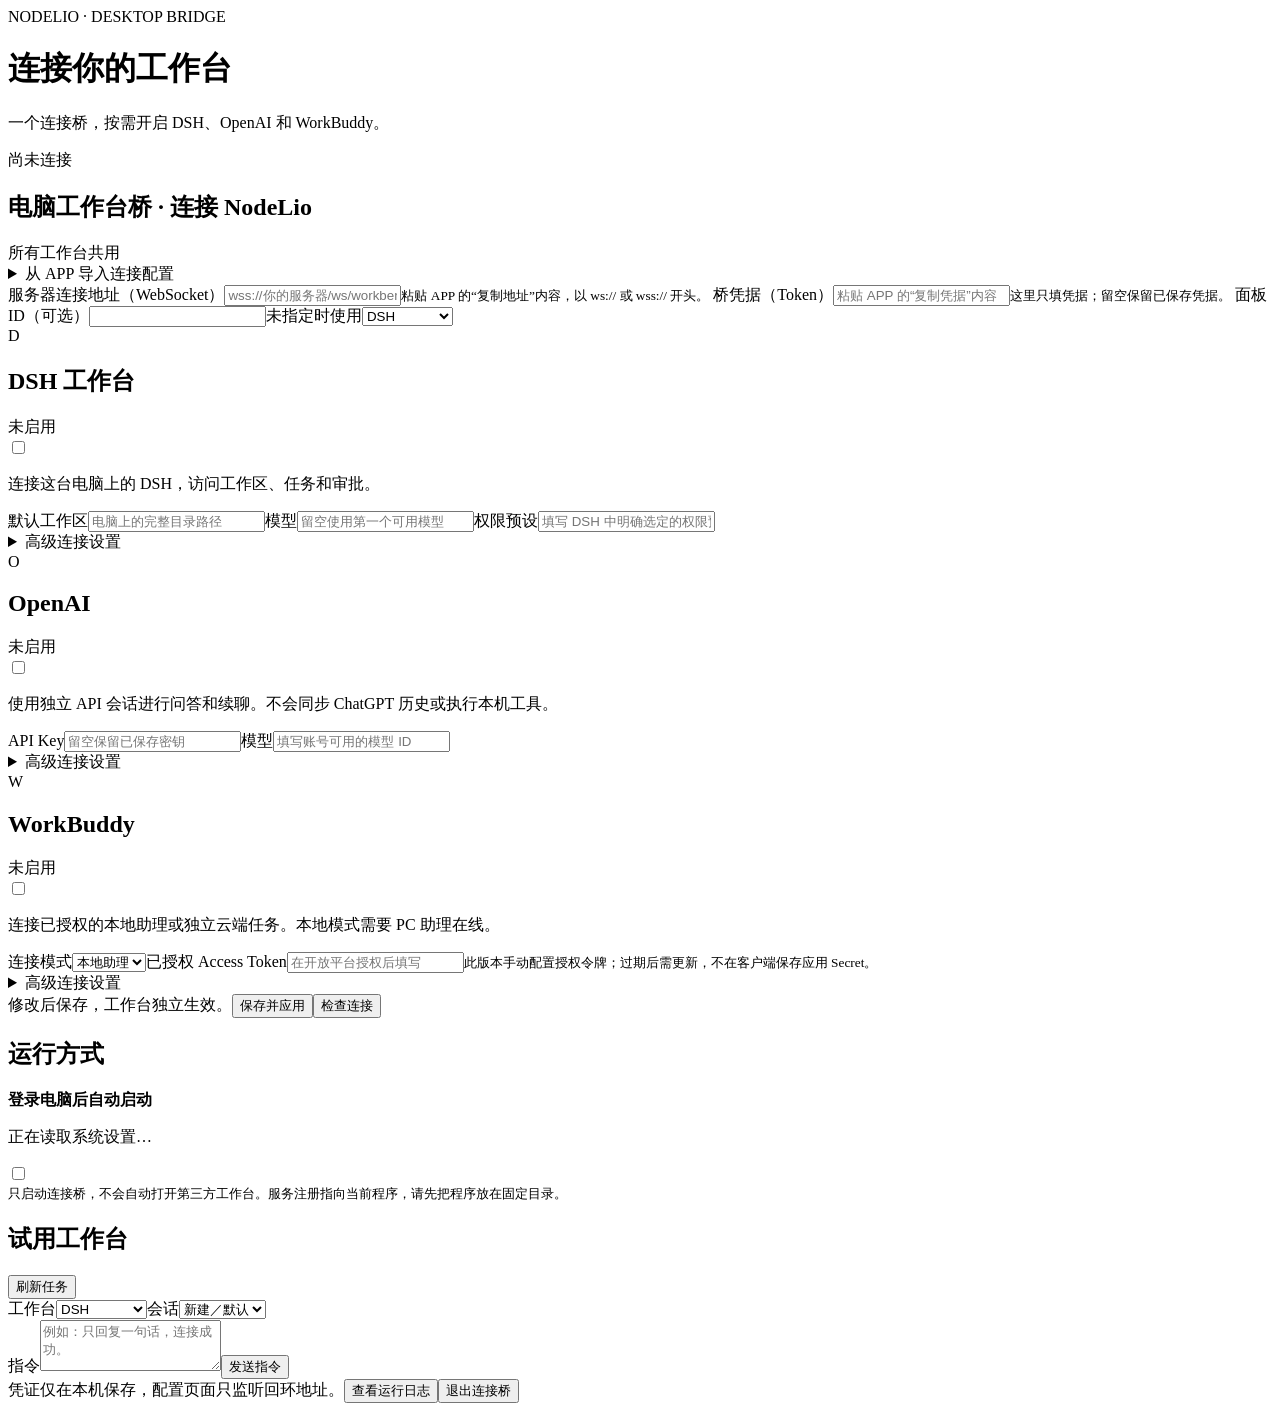
==== tools/nodelio-bridge/internal/bridge/web/index.html @ 230a2625 "工作台桥完善" ====
<!doctype html>
<html lang="zh-CN"><head><meta charset="utf-8"><meta name="viewport" content="width=device-width, initial-scale=1"><title>NodeLio Bridge</title><link rel="stylesheet" href="/style.css"><script defer src="/app.js"></script></head>
<body><main>
<header><div><span class="eyebrow">NODELIO · DESKTOP BRIDGE</span><h1>连接你的工作台</h1><p>一个连接桥，按需开启 DSH、OpenAI 和 WorkBuddy。</p></div><span id="host-state" class="badge">尚未连接</span></header>
<div id="message" role="status" aria-live="polite"></div>
<form id="settings">
<section><div class="section-title"><h2>电脑工作台桥 · 连接 NodeLio</h2><span>所有工作台共用</span></div>
<details id="connection-import"><summary>从 APP 导入连接配置</summary><p>在 APP「账号偏好 → 电脑工作台桥」生成凭据并点击“复制连接配置”，将完整内容粘贴到这里。</p><label>连接配置<textarea id="connection-json" rows="3" maxlength="16384" spellcheck="false" autocomplete="off" placeholder="粘贴 APP 复制的连接配置"></textarea></label><button id="import-connection" type="button">填入配置</button><small>填入后点击“保存并应用”连接服务器。</small><p id="import-result" role="status" aria-live="polite"></p></details>
<div class="grid">
<label>服务器连接地址（WebSocket）<input id="host-ws" type="url" placeholder="wss://你的服务器/ws/workbench-bridge"><small>粘贴 APP 的“复制地址”内容，以 ws:// 或 wss:// 开头。</small></label>
<label>桥凭据（Token）<input id="host-token" type="password" autocomplete="new-password" placeholder="粘贴 APP 的“复制凭据”内容"><small>这里只填凭据；留空保留已保存凭据。</small></label>
<label>面板 ID（可选）<input id="panel-id"></label><label>未指定时使用<select id="default-provider"><option value="dsh">DSH</option><option value="openai">OpenAI</option><option value="workbuddy">WorkBuddy</option></select></label>
</div></section>
<div class="providers">
<section class="provider"><div class="provider-title"><div class="brand">D</div><div><h2>DSH 工作台</h2><span id="dsh-state" class="state">未启用</span></div><label class="switch"><input id="dsh-enabled" type="checkbox" aria-label="启用 DSH"><span></span></label></div><p>连接这台电脑上的 DSH，访问工作区、任务和审批。</p>
<label>默认工作区<input id="dsh-workspace" placeholder="电脑上的完整目录路径"></label><label>模型<input id="dsh-model" placeholder="留空使用第一个可用模型"></label><label>权限预设<input id="dsh-permission" placeholder="填写 DSH 中明确选定的权限预设"></label>
<details><summary>高级连接设置</summary><label>endpoint.json 路径<input id="dsh-endpoint" placeholder="留空自动发现"></label><label>DSH 数据目录<input id="dsh-home" placeholder="留空使用用户目录下的 .dsh"></label><label>Agent 预设<input id="dsh-agent" placeholder="standard"></label></details></section>
<section class="provider"><div class="provider-title"><div class="brand">O</div><div><h2>OpenAI</h2><span id="openai-state" class="state">未启用</span></div><label class="switch"><input id="openai-enabled" type="checkbox" aria-label="启用 OpenAI"><span></span></label></div><p>使用独立 API 会话进行问答和续聊。不会同步 ChatGPT 历史或执行本机工具。</p>
<label>API Key<input id="openai-key" type="password" autocomplete="new-password" placeholder="留空保留已保存密钥"></label><label>模型<input id="openai-model" placeholder="填写账号可用的模型 ID"></label>
<details><summary>高级连接设置</summary><label>API 地址<input id="openai-base" type="url"></label><button type="button" class="text-button" data-clear="openai_key">清除已保存密钥</button></details></section>
<section class="provider"><div class="provider-title"><div class="brand">W</div><div><h2>WorkBuddy</h2><span id="workbuddy-state" class="state">未启用</span></div><label class="switch"><input id="workbuddy-enabled" type="checkbox" aria-label="启用 WorkBuddy"><span></span></label></div><p>连接已授权的本地助理或独立云端任务。本地模式需要 PC 助理在线。</p>
<label>连接模式<select id="workbuddy-mode"><option value="local">本地助理</option><option value="cloud">云端任务</option></select></label><label>已授权 Access Token<input id="workbuddy-token" type="password" autocomplete="new-password" placeholder="在开放平台授权后填写"></label><small>此版本手动配置授权令牌；过期后需更新，不在客户端保存应用 Secret。</small>
<details><summary>高级连接设置</summary><label>API 地址<input id="workbuddy-base" type="url"></label><button type="button" class="text-button" data-clear="workbuddy_token">清除已保存令牌</button></details></section>
</div><div class="save-row"><span id="save-note">修改后保存，工作台独立生效。</span><button type="submit" class="primary">保存并应用</button><button type="button" id="refresh">检查连接</button></div>
</form>
<section><div class="section-title"><h2>运行方式</h2><span id="version"></span></div><div class="startup-row"><div><strong>登录电脑后自动启动</strong><p id="startup-note">正在读取系统设置…</p></div><label class="switch"><input id="startup" type="checkbox" aria-label="登录后自动启动"><span></span></label></div><small>只启动连接桥，不会自动打开第三方工作台。服务注册指向当前程序，请先把程序放在固定目录。</small></section>
<section><div class="section-title"><h2>试用工作台</h2><button id="list" type="button">刷新任务</button></div><div class="grid"><label>工作台<select id="test-provider"><option value="dsh">DSH</option><option value="openai">OpenAI</option><option value="workbuddy">WorkBuddy</option></select></label><label>会话<select id="test-session"><option value="">新建／默认</option></select></label></div><label>指令<textarea id="instruction" rows="3" maxlength="2000" placeholder="例如：只回复一句话，连接成功。"></textarea></label><button id="send" type="button" class="primary">发送指令</button><div id="tasks" class="tasks"></div></section>
<footer><span>凭证仅在本机保存，配置页面只监听回环地址。</span><button id="logs" class="text-button">查看运行日志</button><button id="stop" class="text-button">退出连接桥</button></footer><pre id="log-output" hidden></pre>
</main></body></html>
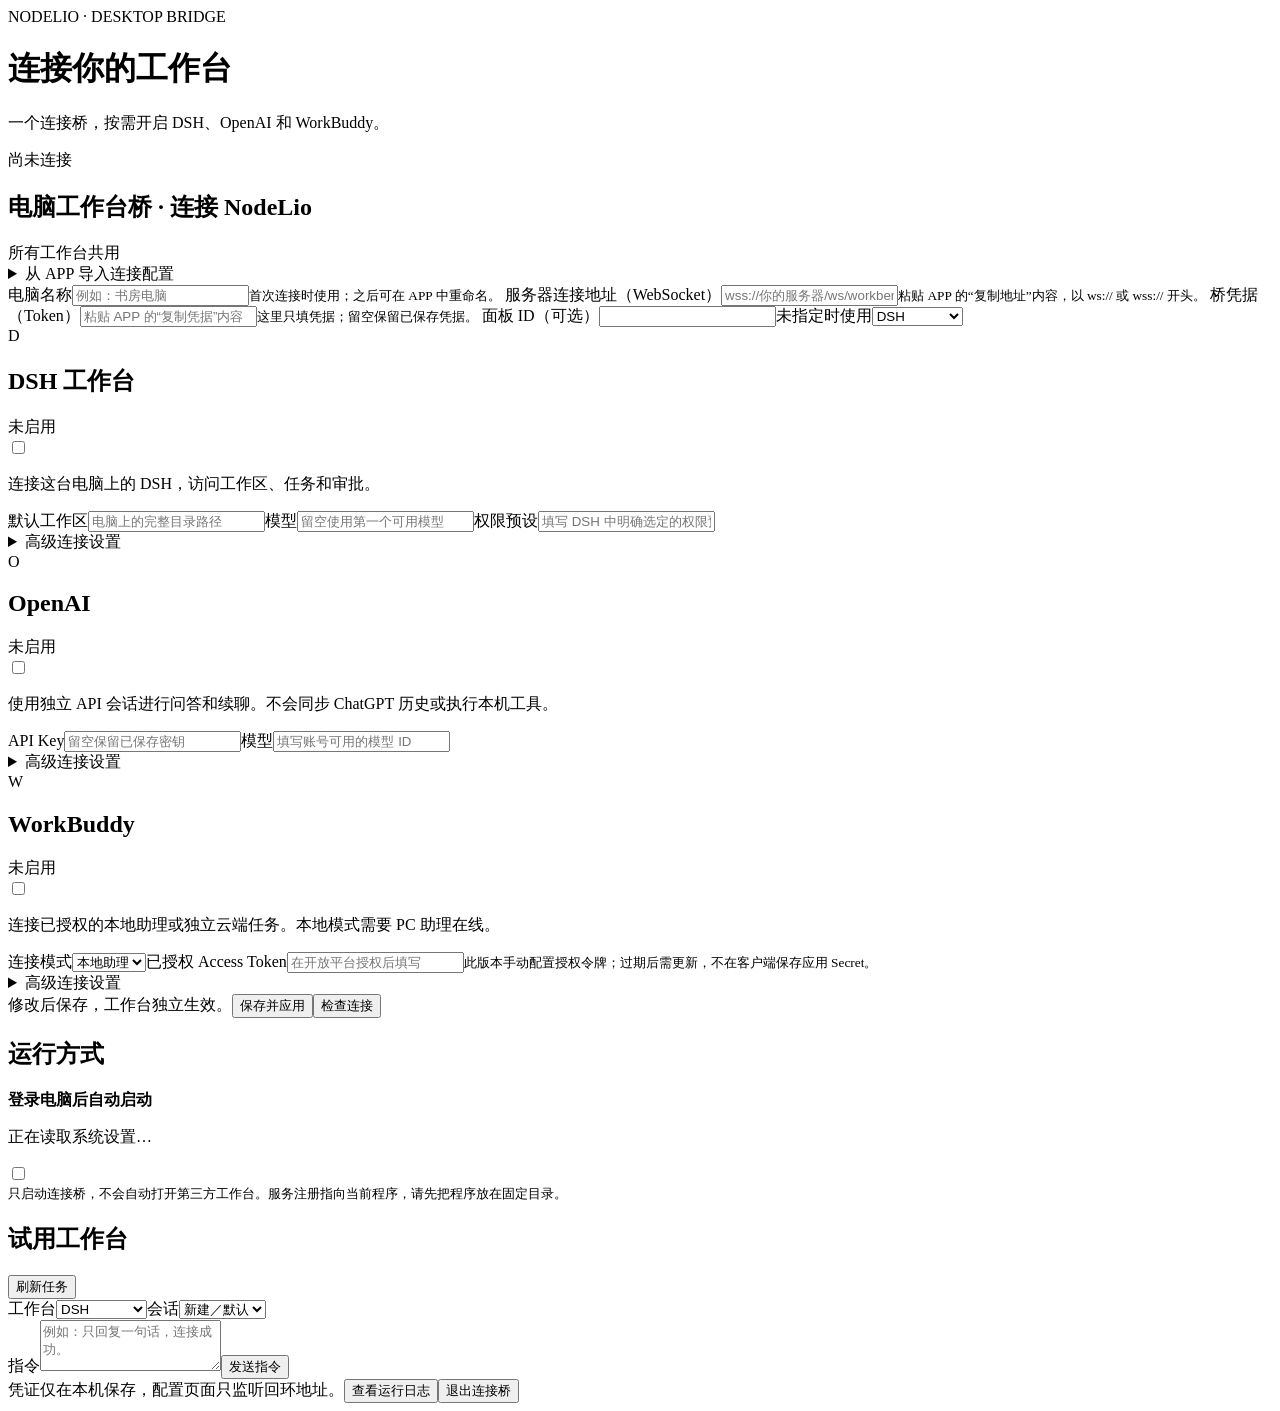
==== commit c60f14d3: "工作桥支持多电脑" ====
--- a/tools/nodelio-bridge/internal/bridge/web/index.html
+++ b/tools/nodelio-bridge/internal/bridge/web/index.html
@@ -7,6 +7,7 @@
 <section><div class="section-title"><h2>电脑工作台桥 · 连接 NodeLio</h2><span>所有工作台共用</span></div>
 <details id="connection-import"><summary>从 APP 导入连接配置</summary><p>在 APP「账号偏好 → 电脑工作台桥」生成凭据并点击“复制连接配置”，将完整内容粘贴到这里。</p><label>连接配置<textarea id="connection-json" rows="3" maxlength="16384" spellcheck="false" autocomplete="off" placeholder="粘贴 APP 复制的连接配置"></textarea></label><button id="import-connection" type="button">填入配置</button><small>填入后点击“保存并应用”连接服务器。</small><p id="import-result" role="status" aria-live="polite"></p></details>
 <div class="grid">
+<label>电脑名称<input id="computer-name" maxlength="40" placeholder="例如：书房电脑"><small>首次连接时使用；之后可在 APP 中重命名。</small></label>
 <label>服务器连接地址（WebSocket）<input id="host-ws" type="url" placeholder="wss://你的服务器/ws/workbench-bridge"><small>粘贴 APP 的“复制地址”内容，以 ws:// 或 wss:// 开头。</small></label>
 <label>桥凭据（Token）<input id="host-token" type="password" autocomplete="new-password" placeholder="粘贴 APP 的“复制凭据”内容"><small>这里只填凭据；留空保留已保存凭据。</small></label>
 <label>面板 ID（可选）<input id="panel-id"></label><label>未指定时使用<select id="default-provider"><option value="dsh">DSH</option><option value="openai">OpenAI</option><option value="workbuddy">WorkBuddy</option></select></label>
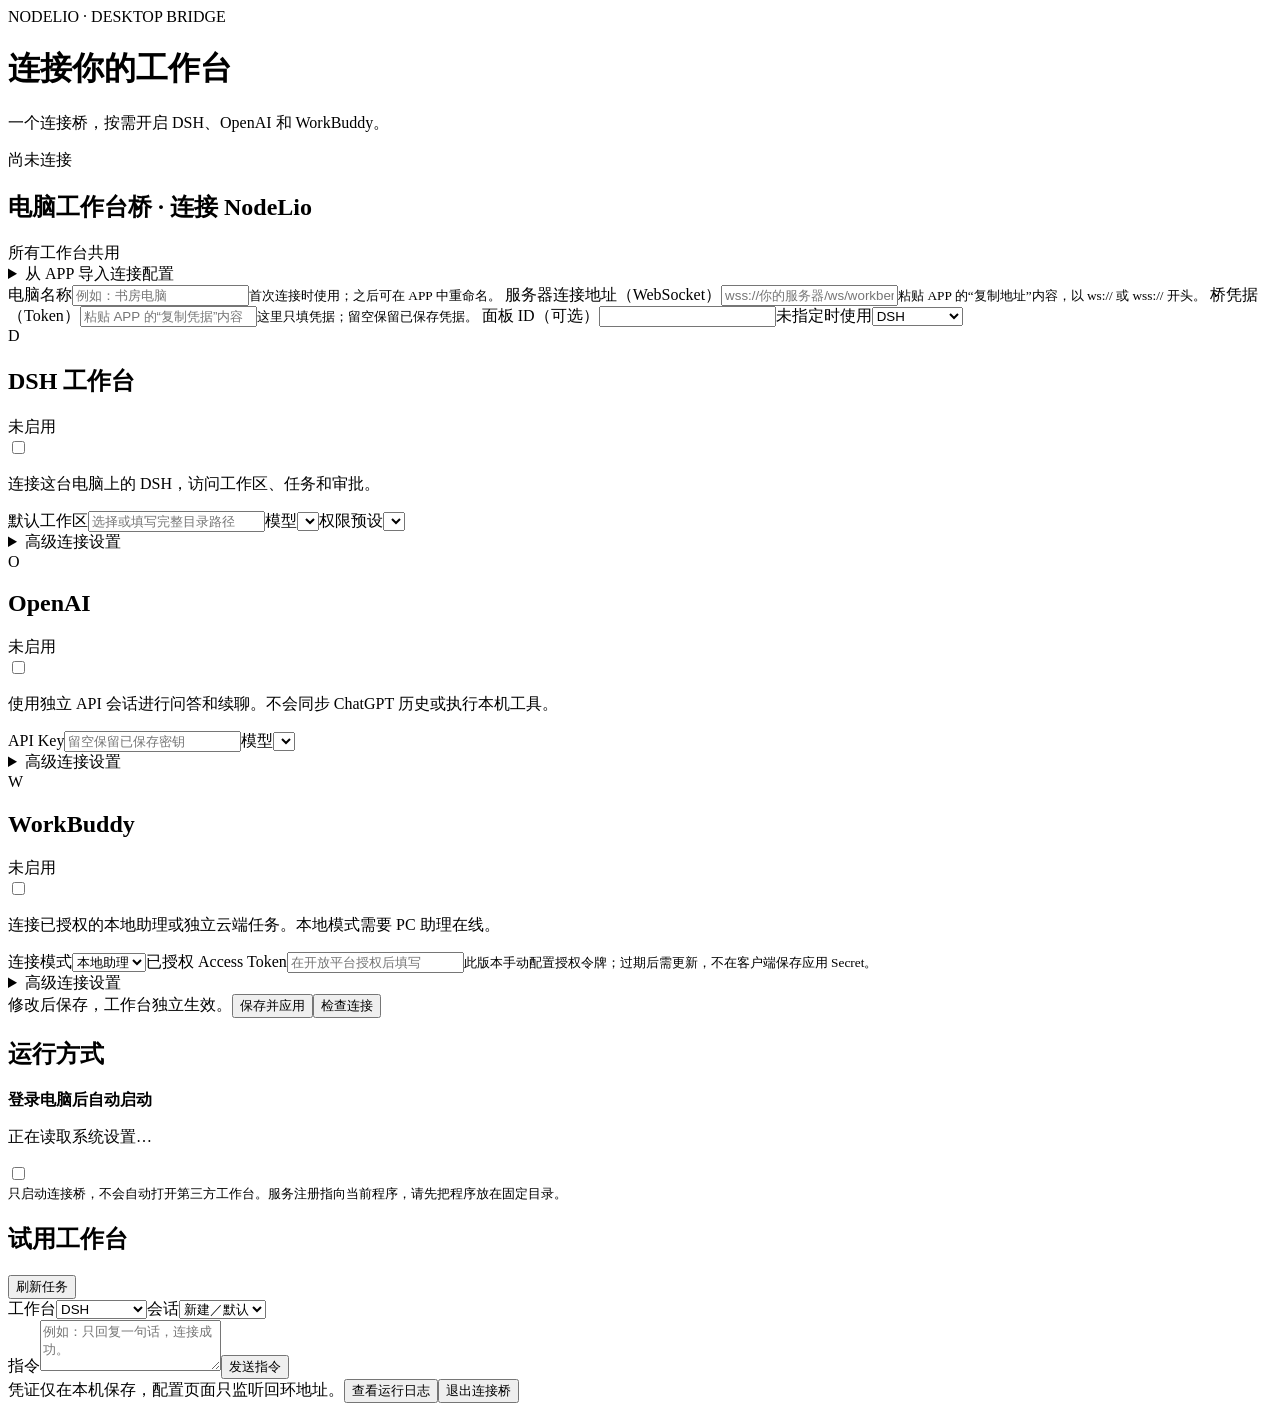
==== commit e9dd20e4: "配置页改为从本机读取可选项，并加上 air 热更新启动。 Co-authored-by: Cursor <cursoragent@cursor.com>" ====
--- a/tools/nodelio-bridge/internal/bridge/web/index.html
+++ b/tools/nodelio-bridge/internal/bridge/web/index.html
@@ -14,10 +14,10 @@
 </div></section>
 <div class="providers">
 <section class="provider"><div class="provider-title"><div class="brand">D</div><div><h2>DSH 工作台</h2><span id="dsh-state" class="state">未启用</span></div><label class="switch"><input id="dsh-enabled" type="checkbox" aria-label="启用 DSH"><span></span></label></div><p>连接这台电脑上的 DSH，访问工作区、任务和审批。</p>
-<label>默认工作区<input id="dsh-workspace" placeholder="电脑上的完整目录路径"></label><label>模型<input id="dsh-model" placeholder="留空使用第一个可用模型"></label><label>权限预设<input id="dsh-permission" placeholder="填写 DSH 中明确选定的权限预设"></label>
-<details><summary>高级连接设置</summary><label>endpoint.json 路径<input id="dsh-endpoint" placeholder="留空自动发现"></label><label>DSH 数据目录<input id="dsh-home" placeholder="留空使用用户目录下的 .dsh"></label><label>Agent 预设<input id="dsh-agent" placeholder="standard"></label></details></section>
+<label>默认工作区<input id="dsh-workspace" list="dsh-workspace-list" placeholder="选择或填写完整目录路径"><datalist id="dsh-workspace-list"></datalist></label><label>模型<select id="dsh-model"></select></label><label>权限预设<select id="dsh-permission"></select></label>
+<details><summary>高级连接设置</summary><label>endpoint.json 路径<input id="dsh-endpoint" placeholder="留空自动发现"></label><label>DSH 数据目录<input id="dsh-home" placeholder="留空使用用户目录下的 .dsh"></label><label>Agent 预设<select id="dsh-agent"></select></label></details></section>
 <section class="provider"><div class="provider-title"><div class="brand">O</div><div><h2>OpenAI</h2><span id="openai-state" class="state">未启用</span></div><label class="switch"><input id="openai-enabled" type="checkbox" aria-label="启用 OpenAI"><span></span></label></div><p>使用独立 API 会话进行问答和续聊。不会同步 ChatGPT 历史或执行本机工具。</p>
-<label>API Key<input id="openai-key" type="password" autocomplete="new-password" placeholder="留空保留已保存密钥"></label><label>模型<input id="openai-model" placeholder="填写账号可用的模型 ID"></label>
+<label>API Key<input id="openai-key" type="password" autocomplete="new-password" placeholder="留空保留已保存密钥"></label><label>模型<select id="openai-model"></select></label>
 <details><summary>高级连接设置</summary><label>API 地址<input id="openai-base" type="url"></label><button type="button" class="text-button" data-clear="openai_key">清除已保存密钥</button></details></section>
 <section class="provider"><div class="provider-title"><div class="brand">W</div><div><h2>WorkBuddy</h2><span id="workbuddy-state" class="state">未启用</span></div><label class="switch"><input id="workbuddy-enabled" type="checkbox" aria-label="启用 WorkBuddy"><span></span></label></div><p>连接已授权的本地助理或独立云端任务。本地模式需要 PC 助理在线。</p>
 <label>连接模式<select id="workbuddy-mode"><option value="local">本地助理</option><option value="cloud">云端任务</option></select></label><label>已授权 Access Token<input id="workbuddy-token" type="password" autocomplete="new-password" placeholder="在开放平台授权后填写"></label><small>此版本手动配置授权令牌；过期后需更新，不在客户端保存应用 Secret。</small>
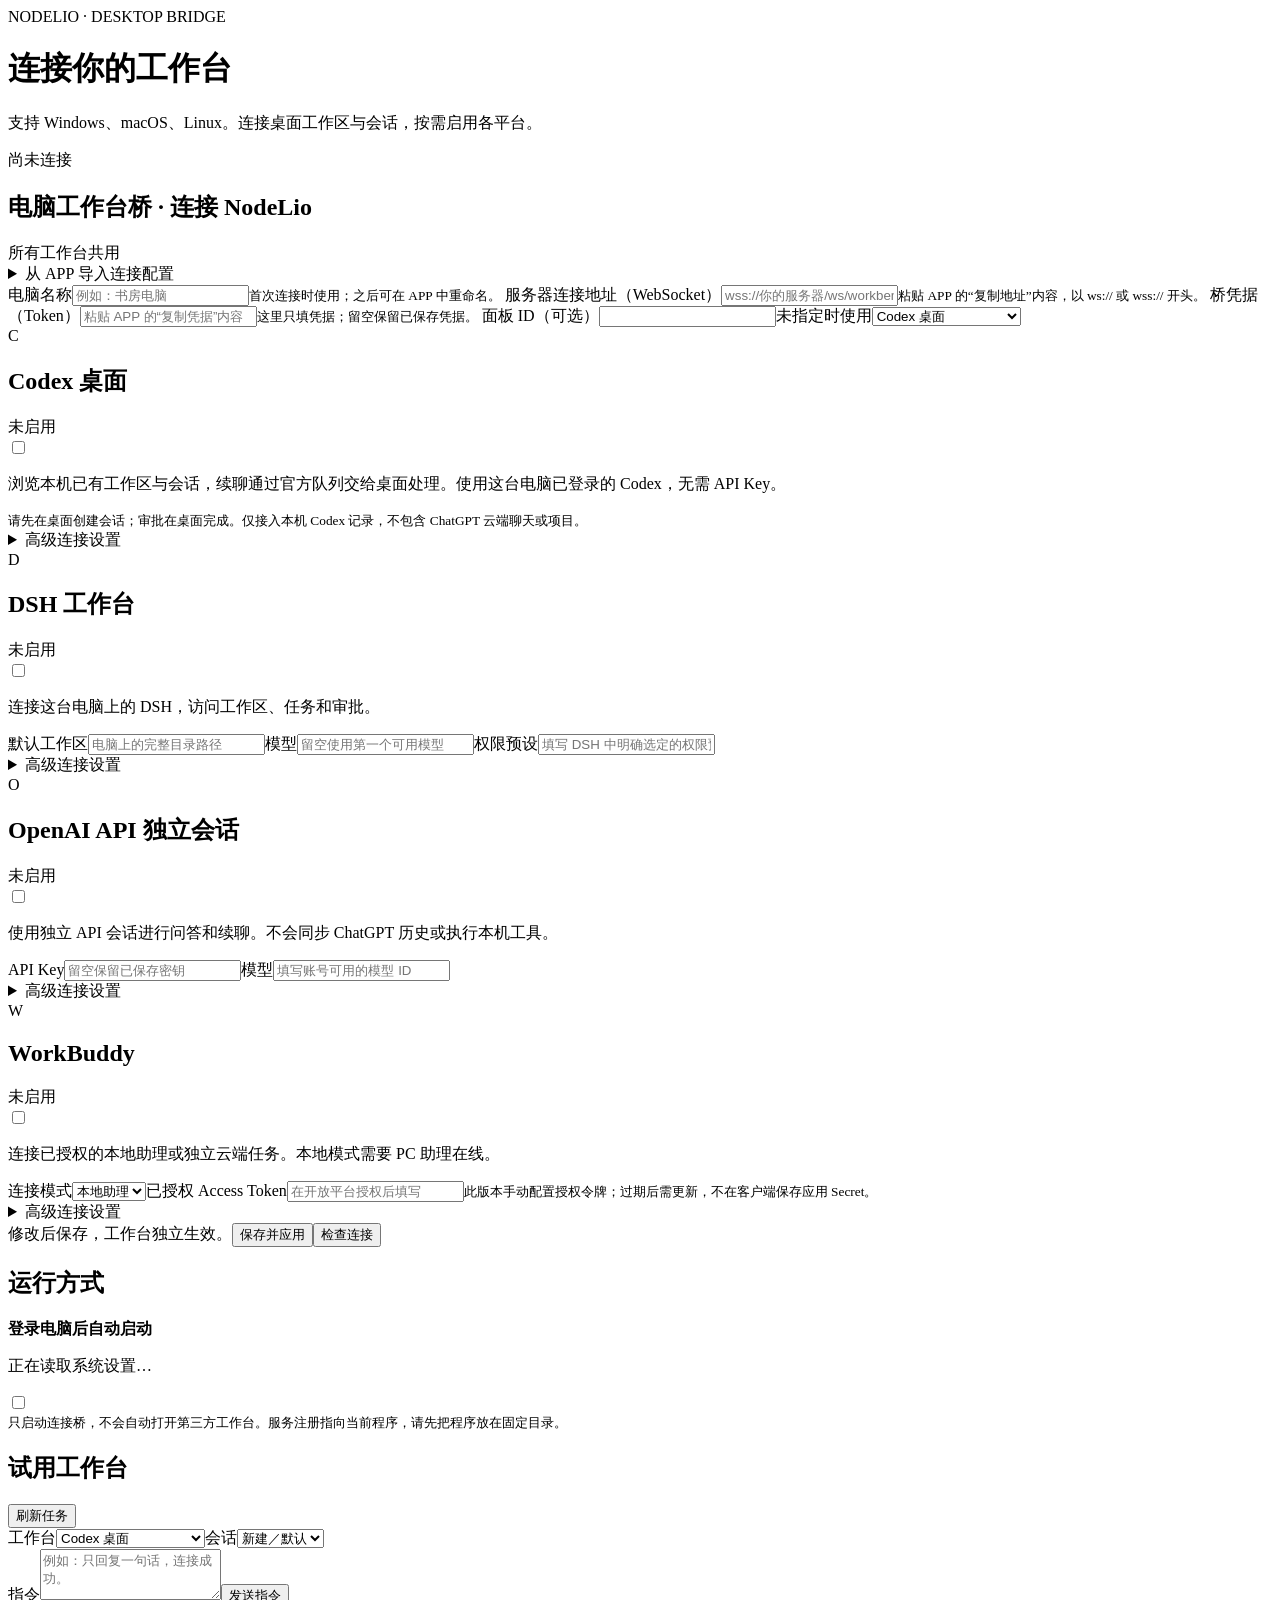
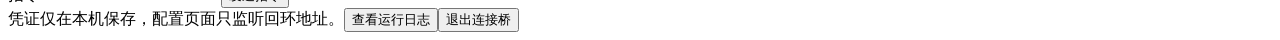
==== commit 0c97add5: "连接桥支持codex" ====
--- a/tools/nodelio-bridge/internal/bridge/web/index.html
+++ b/tools/nodelio-bridge/internal/bridge/web/index.html
@@ -1,7 +1,7 @@
 <!doctype html>
 <html lang="zh-CN"><head><meta charset="utf-8"><meta name="viewport" content="width=device-width, initial-scale=1"><title>NodeLio Bridge</title><link rel="stylesheet" href="/style.css"><script defer src="/app.js"></script></head>
 <body><main>
-<header><div><span class="eyebrow">NODELIO · DESKTOP BRIDGE</span><h1>连接你的工作台</h1><p>一个连接桥，按需开启 DSH、OpenAI 和 WorkBuddy。</p></div><span id="host-state" class="badge">尚未连接</span></header>
+<header><div><span class="eyebrow">NODELIO · DESKTOP BRIDGE</span><h1>连接你的工作台</h1><p>支持 Windows、macOS、Linux。连接桌面工作区与会话，按需启用各平台。</p></div><span id="host-state" class="badge">尚未连接</span></header>
 <div id="message" role="status" aria-live="polite"></div>
 <form id="settings">
 <section><div class="section-title"><h2>电脑工作台桥 · 连接 NodeLio</h2><span>所有工作台共用</span></div>
@@ -10,14 +10,17 @@
 <label>电脑名称<input id="computer-name" maxlength="40" placeholder="例如：书房电脑"><small>首次连接时使用；之后可在 APP 中重命名。</small></label>
 <label>服务器连接地址（WebSocket）<input id="host-ws" type="url" placeholder="wss://你的服务器/ws/workbench-bridge"><small>粘贴 APP 的“复制地址”内容，以 ws:// 或 wss:// 开头。</small></label>
 <label>桥凭据（Token）<input id="host-token" type="password" autocomplete="new-password" placeholder="粘贴 APP 的“复制凭据”内容"><small>这里只填凭据；留空保留已保存凭据。</small></label>
-<label>面板 ID（可选）<input id="panel-id"></label><label>未指定时使用<select id="default-provider"><option value="dsh">DSH</option><option value="openai">OpenAI</option><option value="workbuddy">WorkBuddy</option></select></label>
+<label>面板 ID（可选）<input id="panel-id"></label><label>未指定时使用<select id="default-provider"><option value="codex">Codex 桌面</option><option value="dsh">DSH</option><option value="openai">OpenAI API 独立会话</option><option value="workbuddy">WorkBuddy</option></select></label>
 </div></section>
 <div class="providers">
+<section class="provider"><div class="provider-title"><div class="brand">C</div><div><h2>Codex 桌面</h2><span id="codex-state" class="state">未启用</span></div><label class="switch"><input id="codex-enabled" type="checkbox" aria-label="启用 Codex 桌面"><span></span></label></div><p>浏览本机已有工作区与会话，续聊通过官方队列交给桌面处理。使用这台电脑已登录的 Codex，无需 API Key。</p>
+<small>请先在桌面创建会话；审批在桌面完成。仅接入本机 Codex 记录，不包含 ChatGPT 云端聊天或项目。</small>
+<details><summary>高级连接设置</summary><label>Codex 程序路径<input id="codex-executable" placeholder="留空自动发现本平台 CLI"><small>Windows 选择 codex.exe；macOS / Linux 选择可执行的 codex 文件。</small></label><label>Codex 数据目录<input id="codex-home" placeholder="留空使用 CLI 默认目录"></label><label>读取方式<select id="codex-mode"><option value="auto">优先桌面服务，兼容本地历史</option><option value="history">本地历史</option></select></label><label>共享服务套接字（可选）<input id="codex-socket" placeholder="已有共享服务的绝对路径"></label></details></section>
 <section class="provider"><div class="provider-title"><div class="brand">D</div><div><h2>DSH 工作台</h2><span id="dsh-state" class="state">未启用</span></div><label class="switch"><input id="dsh-enabled" type="checkbox" aria-label="启用 DSH"><span></span></label></div><p>连接这台电脑上的 DSH，访问工作区、任务和审批。</p>
-<label>默认工作区<input id="dsh-workspace" list="dsh-workspace-list" placeholder="选择或填写完整目录路径"><datalist id="dsh-workspace-list"></datalist></label><label>模型<select id="dsh-model"></select></label><label>权限预设<select id="dsh-permission"></select></label>
-<details><summary>高级连接设置</summary><label>endpoint.json 路径<input id="dsh-endpoint" placeholder="留空自动发现"></label><label>DSH 数据目录<input id="dsh-home" placeholder="留空使用用户目录下的 .dsh"></label><label>Agent 预设<select id="dsh-agent"></select></label></details></section>
-<section class="provider"><div class="provider-title"><div class="brand">O</div><div><h2>OpenAI</h2><span id="openai-state" class="state">未启用</span></div><label class="switch"><input id="openai-enabled" type="checkbox" aria-label="启用 OpenAI"><span></span></label></div><p>使用独立 API 会话进行问答和续聊。不会同步 ChatGPT 历史或执行本机工具。</p>
-<label>API Key<input id="openai-key" type="password" autocomplete="new-password" placeholder="留空保留已保存密钥"></label><label>模型<select id="openai-model"></select></label>
+<label>默认工作区<input id="dsh-workspace" placeholder="电脑上的完整目录路径"></label><label>模型<input id="dsh-model" placeholder="留空使用第一个可用模型"></label><label>权限预设<input id="dsh-permission" placeholder="填写 DSH 中明确选定的权限预设"></label>
+<details><summary>高级连接设置</summary><label>endpoint.json 路径<input id="dsh-endpoint" placeholder="留空自动发现"></label><label>DSH 数据目录<input id="dsh-home" placeholder="留空使用用户目录下的 .dsh"></label><label>Agent 预设<input id="dsh-agent" placeholder="standard"></label></details></section>
+<section class="provider"><div class="provider-title"><div class="brand">O</div><div><h2>OpenAI API 独立会话</h2><span id="openai-state" class="state">未启用</span></div><label class="switch"><input id="openai-enabled" type="checkbox" aria-label="启用 OpenAI"><span></span></label></div><p>使用独立 API 会话进行问答和续聊。不会同步 ChatGPT 历史或执行本机工具。</p>
+<label>API Key<input id="openai-key" type="password" autocomplete="new-password" placeholder="留空保留已保存密钥"></label><label>模型<input id="openai-model" placeholder="填写账号可用的模型 ID"></label>
 <details><summary>高级连接设置</summary><label>API 地址<input id="openai-base" type="url"></label><button type="button" class="text-button" data-clear="openai_key">清除已保存密钥</button></details></section>
 <section class="provider"><div class="provider-title"><div class="brand">W</div><div><h2>WorkBuddy</h2><span id="workbuddy-state" class="state">未启用</span></div><label class="switch"><input id="workbuddy-enabled" type="checkbox" aria-label="启用 WorkBuddy"><span></span></label></div><p>连接已授权的本地助理或独立云端任务。本地模式需要 PC 助理在线。</p>
 <label>连接模式<select id="workbuddy-mode"><option value="local">本地助理</option><option value="cloud">云端任务</option></select></label><label>已授权 Access Token<input id="workbuddy-token" type="password" autocomplete="new-password" placeholder="在开放平台授权后填写"></label><small>此版本手动配置授权令牌；过期后需更新，不在客户端保存应用 Secret。</small>
@@ -25,6 +28,6 @@
 </div><div class="save-row"><span id="save-note">修改后保存，工作台独立生效。</span><button type="submit" class="primary">保存并应用</button><button type="button" id="refresh">检查连接</button></div>
 </form>
 <section><div class="section-title"><h2>运行方式</h2><span id="version"></span></div><div class="startup-row"><div><strong>登录电脑后自动启动</strong><p id="startup-note">正在读取系统设置…</p></div><label class="switch"><input id="startup" type="checkbox" aria-label="登录后自动启动"><span></span></label></div><small>只启动连接桥，不会自动打开第三方工作台。服务注册指向当前程序，请先把程序放在固定目录。</small></section>
-<section><div class="section-title"><h2>试用工作台</h2><button id="list" type="button">刷新任务</button></div><div class="grid"><label>工作台<select id="test-provider"><option value="dsh">DSH</option><option value="openai">OpenAI</option><option value="workbuddy">WorkBuddy</option></select></label><label>会话<select id="test-session"><option value="">新建／默认</option></select></label></div><label>指令<textarea id="instruction" rows="3" maxlength="2000" placeholder="例如：只回复一句话，连接成功。"></textarea></label><button id="send" type="button" class="primary">发送指令</button><div id="tasks" class="tasks"></div></section>
+<section><div class="section-title"><h2>试用工作台</h2><button id="list" type="button">刷新任务</button></div><div class="grid"><label>工作台<select id="test-provider"><option value="codex">Codex 桌面</option><option value="dsh">DSH</option><option value="openai">OpenAI API 独立会话</option><option value="workbuddy">WorkBuddy</option></select></label><label>会话<select id="test-session"><option value="">新建／默认</option></select></label></div><label>指令<textarea id="instruction" rows="3" maxlength="2000" placeholder="例如：只回复一句话，连接成功。"></textarea></label><button id="send" type="button" class="primary">发送指令</button><div id="tasks" class="tasks"></div></section>
 <footer><span>凭证仅在本机保存，配置页面只监听回环地址。</span><button id="logs" class="text-button">查看运行日志</button><button id="stop" class="text-button">退出连接桥</button></footer><pre id="log-output" hidden></pre>
 </main></body></html>
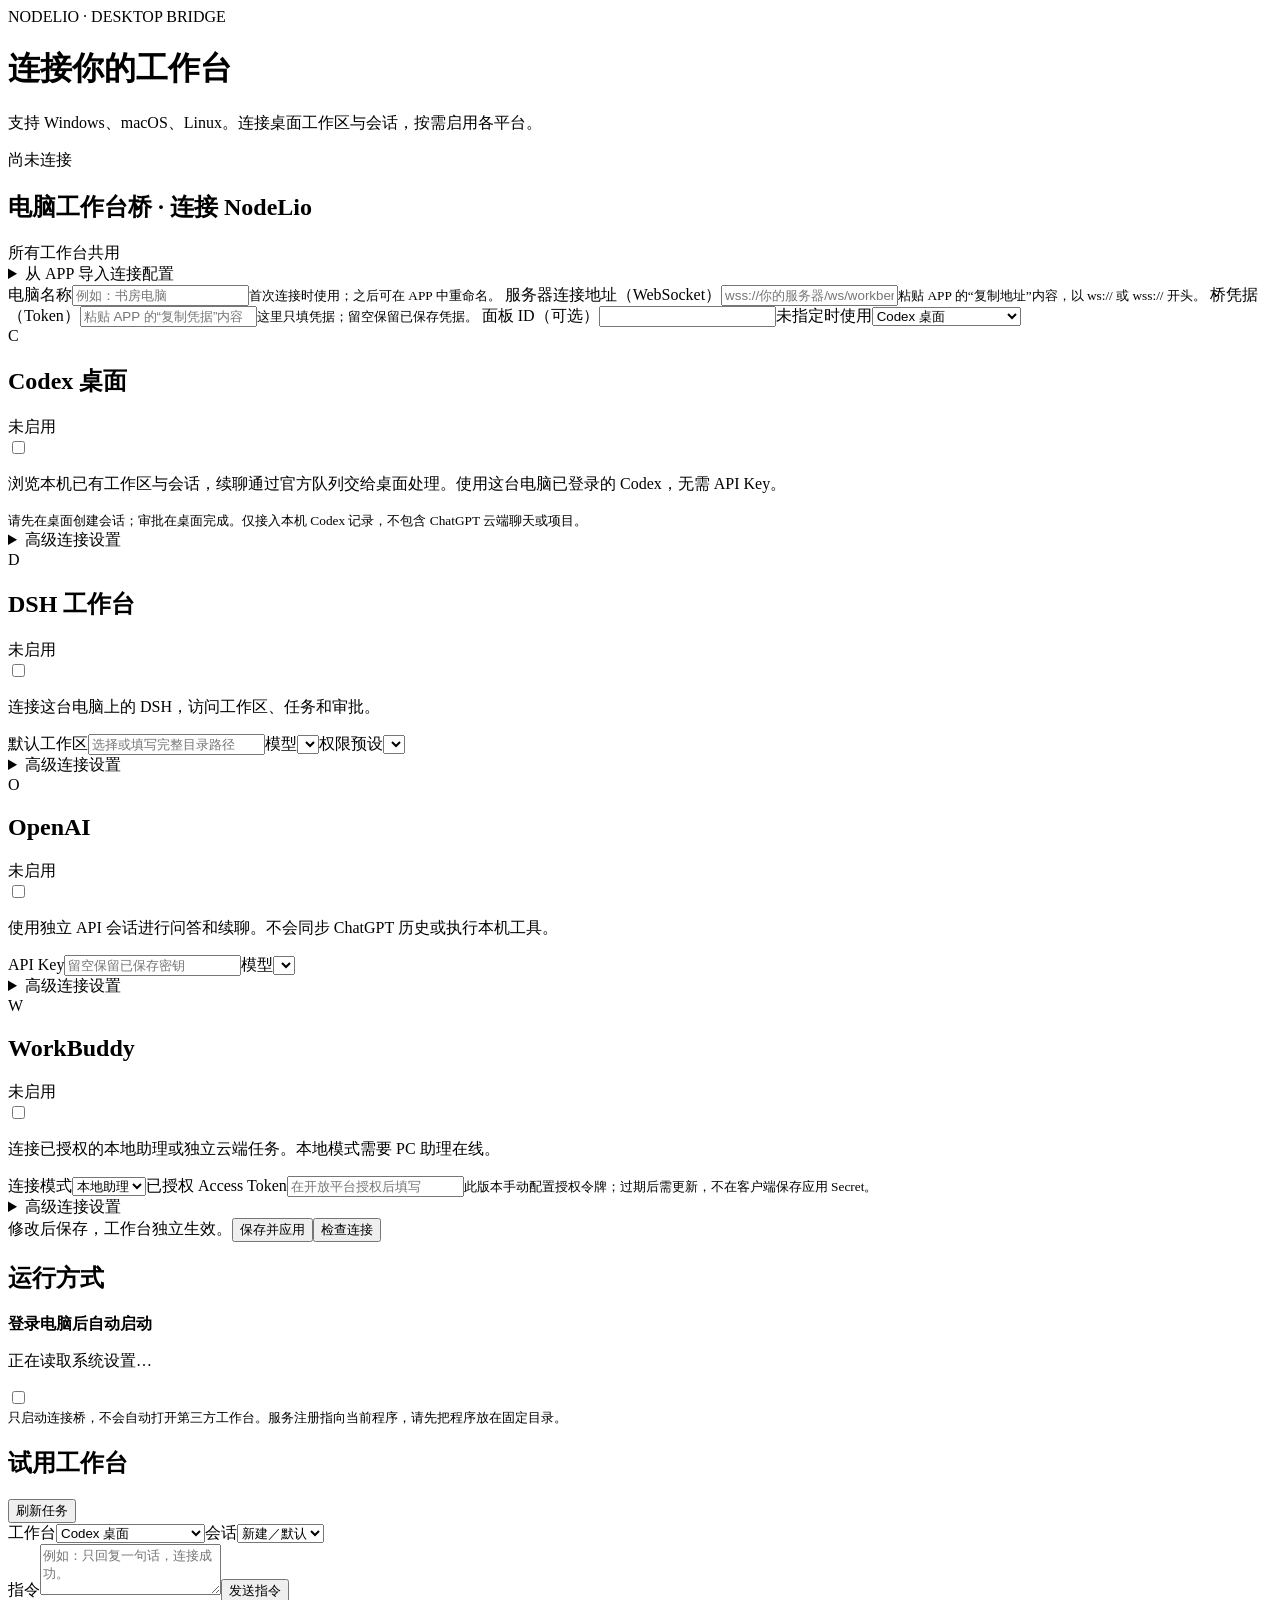
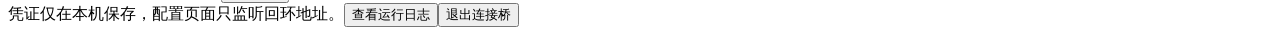
==== commit 7741ec13: "合并线上：连接桥支持 Codex，并保留配置页下拉选项。 Co-authored-by: Cursor <cursoragent@cursor.com>" ====
--- a/tools/nodelio-bridge/internal/bridge/web/index.html
+++ b/tools/nodelio-bridge/internal/bridge/web/index.html
@@ -17,10 +17,10 @@
 <small>请先在桌面创建会话；审批在桌面完成。仅接入本机 Codex 记录，不包含 ChatGPT 云端聊天或项目。</small>
 <details><summary>高级连接设置</summary><label>Codex 程序路径<input id="codex-executable" placeholder="留空自动发现本平台 CLI"><small>Windows 选择 codex.exe；macOS / Linux 选择可执行的 codex 文件。</small></label><label>Codex 数据目录<input id="codex-home" placeholder="留空使用 CLI 默认目录"></label><label>读取方式<select id="codex-mode"><option value="auto">优先桌面服务，兼容本地历史</option><option value="history">本地历史</option></select></label><label>共享服务套接字（可选）<input id="codex-socket" placeholder="已有共享服务的绝对路径"></label></details></section>
 <section class="provider"><div class="provider-title"><div class="brand">D</div><div><h2>DSH 工作台</h2><span id="dsh-state" class="state">未启用</span></div><label class="switch"><input id="dsh-enabled" type="checkbox" aria-label="启用 DSH"><span></span></label></div><p>连接这台电脑上的 DSH，访问工作区、任务和审批。</p>
-<label>默认工作区<input id="dsh-workspace" placeholder="电脑上的完整目录路径"></label><label>模型<input id="dsh-model" placeholder="留空使用第一个可用模型"></label><label>权限预设<input id="dsh-permission" placeholder="填写 DSH 中明确选定的权限预设"></label>
-<details><summary>高级连接设置</summary><label>endpoint.json 路径<input id="dsh-endpoint" placeholder="留空自动发现"></label><label>DSH 数据目录<input id="dsh-home" placeholder="留空使用用户目录下的 .dsh"></label><label>Agent 预设<input id="dsh-agent" placeholder="standard"></label></details></section>
-<section class="provider"><div class="provider-title"><div class="brand">O</div><div><h2>OpenAI API 独立会话</h2><span id="openai-state" class="state">未启用</span></div><label class="switch"><input id="openai-enabled" type="checkbox" aria-label="启用 OpenAI"><span></span></label></div><p>使用独立 API 会话进行问答和续聊。不会同步 ChatGPT 历史或执行本机工具。</p>
-<label>API Key<input id="openai-key" type="password" autocomplete="new-password" placeholder="留空保留已保存密钥"></label><label>模型<input id="openai-model" placeholder="填写账号可用的模型 ID"></label>
+<label>默认工作区<input id="dsh-workspace" list="dsh-workspace-list" placeholder="选择或填写完整目录路径"><datalist id="dsh-workspace-list"></datalist></label><label>模型<select id="dsh-model"></select></label><label>权限预设<select id="dsh-permission"></select></label>
+<details><summary>高级连接设置</summary><label>endpoint.json 路径<input id="dsh-endpoint" placeholder="留空自动发现"></label><label>DSH 数据目录<input id="dsh-home" placeholder="留空使用用户目录下的 .dsh"></label><label>Agent 预设<select id="dsh-agent"></select></label></details></section>
+<section class="provider"><div class="provider-title"><div class="brand">O</div><div><h2>OpenAI</h2><span id="openai-state" class="state">未启用</span></div><label class="switch"><input id="openai-enabled" type="checkbox" aria-label="启用 OpenAI"><span></span></label></div><p>使用独立 API 会话进行问答和续聊。不会同步 ChatGPT 历史或执行本机工具。</p>
+<label>API Key<input id="openai-key" type="password" autocomplete="new-password" placeholder="留空保留已保存密钥"></label><label>模型<select id="openai-model"></select></label>
 <details><summary>高级连接设置</summary><label>API 地址<input id="openai-base" type="url"></label><button type="button" class="text-button" data-clear="openai_key">清除已保存密钥</button></details></section>
 <section class="provider"><div class="provider-title"><div class="brand">W</div><div><h2>WorkBuddy</h2><span id="workbuddy-state" class="state">未启用</span></div><label class="switch"><input id="workbuddy-enabled" type="checkbox" aria-label="启用 WorkBuddy"><span></span></label></div><p>连接已授权的本地助理或独立云端任务。本地模式需要 PC 助理在线。</p>
 <label>连接模式<select id="workbuddy-mode"><option value="local">本地助理</option><option value="cloud">云端任务</option></select></label><label>已授权 Access Token<input id="workbuddy-token" type="password" autocomplete="new-password" placeholder="在开放平台授权后填写"></label><small>此版本手动配置授权令牌；过期后需更新，不在客户端保存应用 Secret。</small>
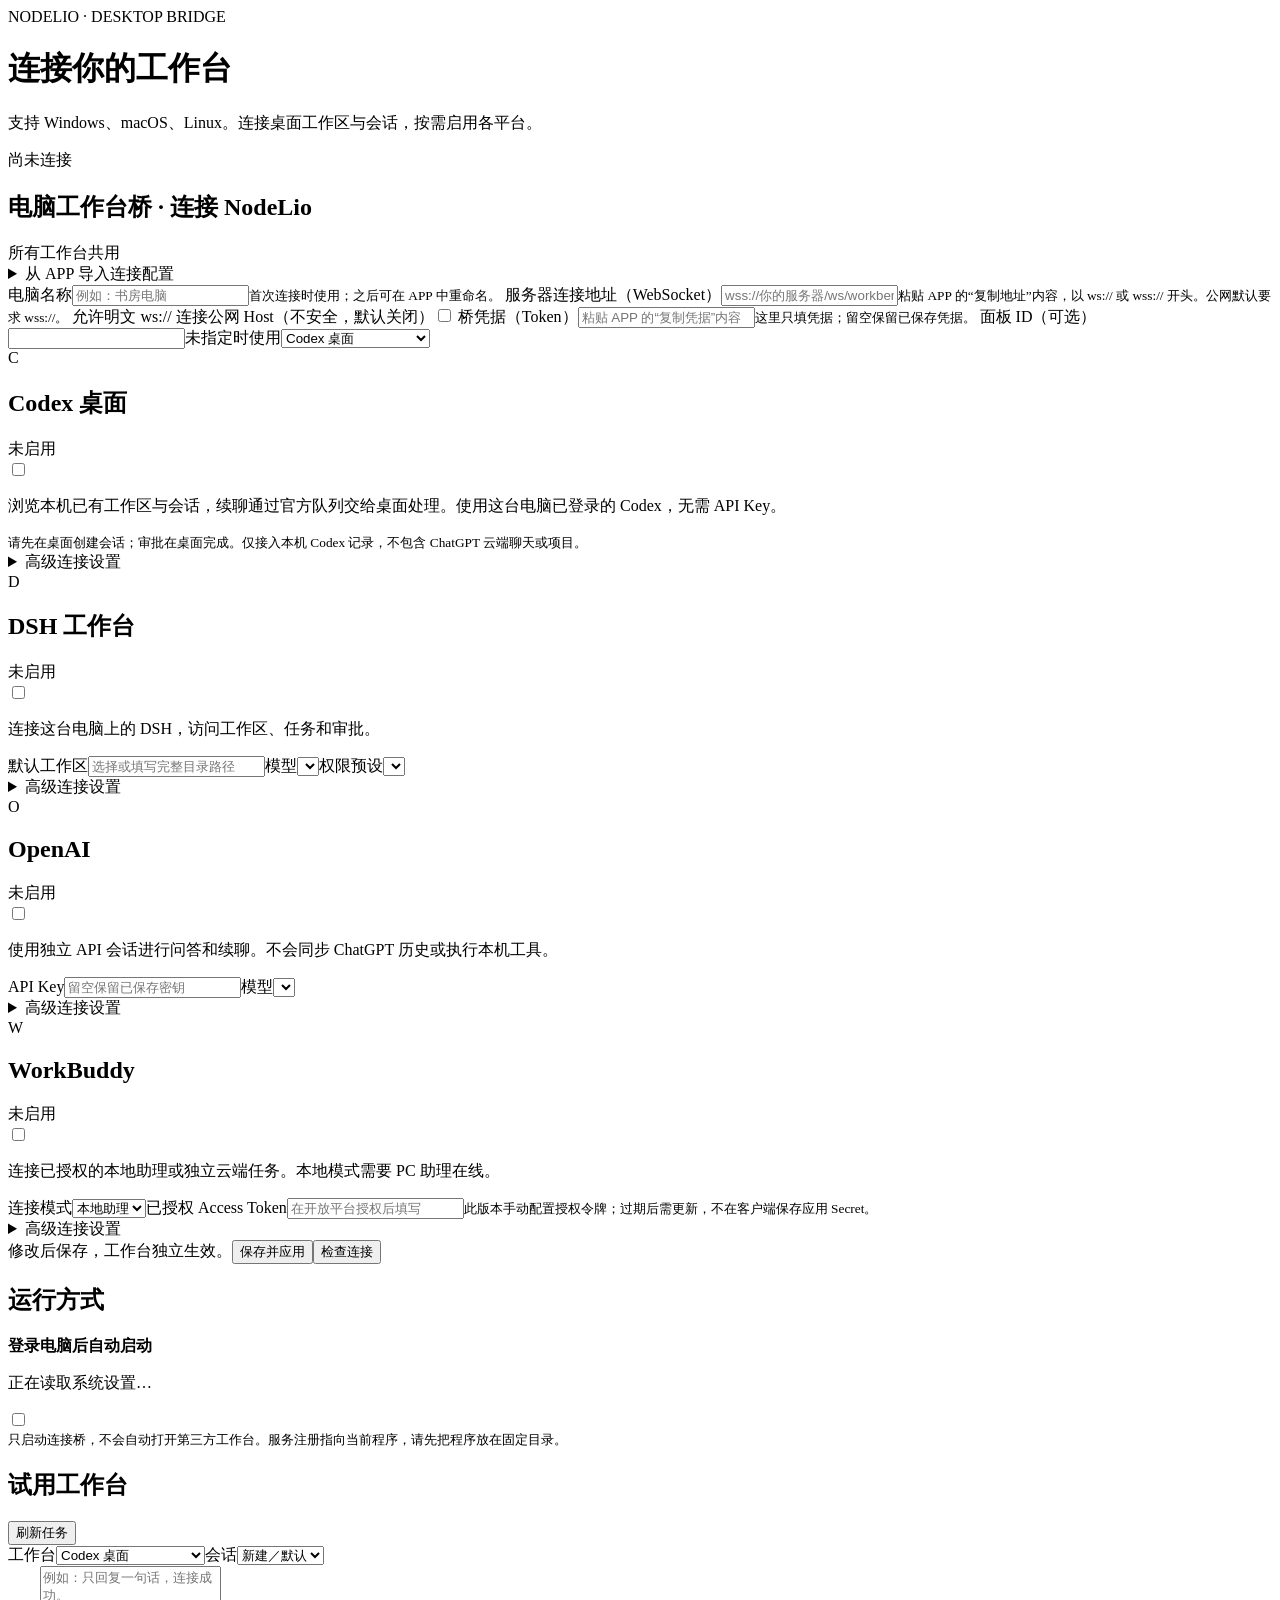
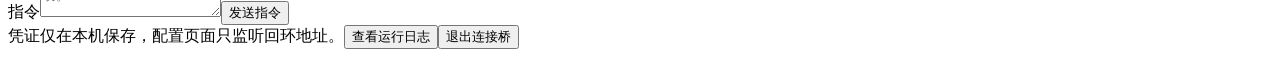
==== commit ef889afd: "Codex 工作台单层列表；设置/应用贴边；新闻续读收尾 固件（墙板 UI / 语音）  - 技能卡与设置详情并开：`skill_flush_with_detail()` + `skill_ui_ga" ====
--- a/tools/nodelio-bridge/internal/bridge/web/index.html
+++ b/tools/nodelio-bridge/internal/bridge/web/index.html
@@ -8,7 +8,8 @@
 <details id="connection-import"><summary>从 APP 导入连接配置</summary><p>在 APP「账号偏好 → 电脑工作台桥」生成凭据并点击“复制连接配置”，将完整内容粘贴到这里。</p><label>连接配置<textarea id="connection-json" rows="3" maxlength="16384" spellcheck="false" autocomplete="off" placeholder="粘贴 APP 复制的连接配置"></textarea></label><button id="import-connection" type="button">填入配置</button><small>填入后点击“保存并应用”连接服务器。</small><p id="import-result" role="status" aria-live="polite"></p></details>
 <div class="grid">
 <label>电脑名称<input id="computer-name" maxlength="40" placeholder="例如：书房电脑"><small>首次连接时使用；之后可在 APP 中重命名。</small></label>
-<label>服务器连接地址（WebSocket）<input id="host-ws" type="url" placeholder="wss://你的服务器/ws/workbench-bridge"><small>粘贴 APP 的“复制地址”内容，以 ws:// 或 wss:// 开头。</small></label>
+<label>服务器连接地址（WebSocket）<input id="host-ws" type="url" placeholder="wss://你的服务器/ws/workbench-bridge"><small>粘贴 APP 的“复制地址”内容，以 ws:// 或 wss:// 开头。公网默认要求 wss://。</small></label>
+<label class="switch-row"><span>允许明文 ws:// 连接公网 Host（不安全，默认关闭）</span><label class="switch"><input id="allow-insecure-host-ws" type="checkbox" aria-label="允许明文公网 Host WS"><span></span></label></label>
 <label>桥凭据（Token）<input id="host-token" type="password" autocomplete="new-password" placeholder="粘贴 APP 的“复制凭据”内容"><small>这里只填凭据；留空保留已保存凭据。</small></label>
 <label>面板 ID（可选）<input id="panel-id"></label><label>未指定时使用<select id="default-provider"><option value="codex">Codex 桌面</option><option value="dsh">DSH</option><option value="openai">OpenAI API 独立会话</option><option value="workbuddy">WorkBuddy</option></select></label>
 </div></section>
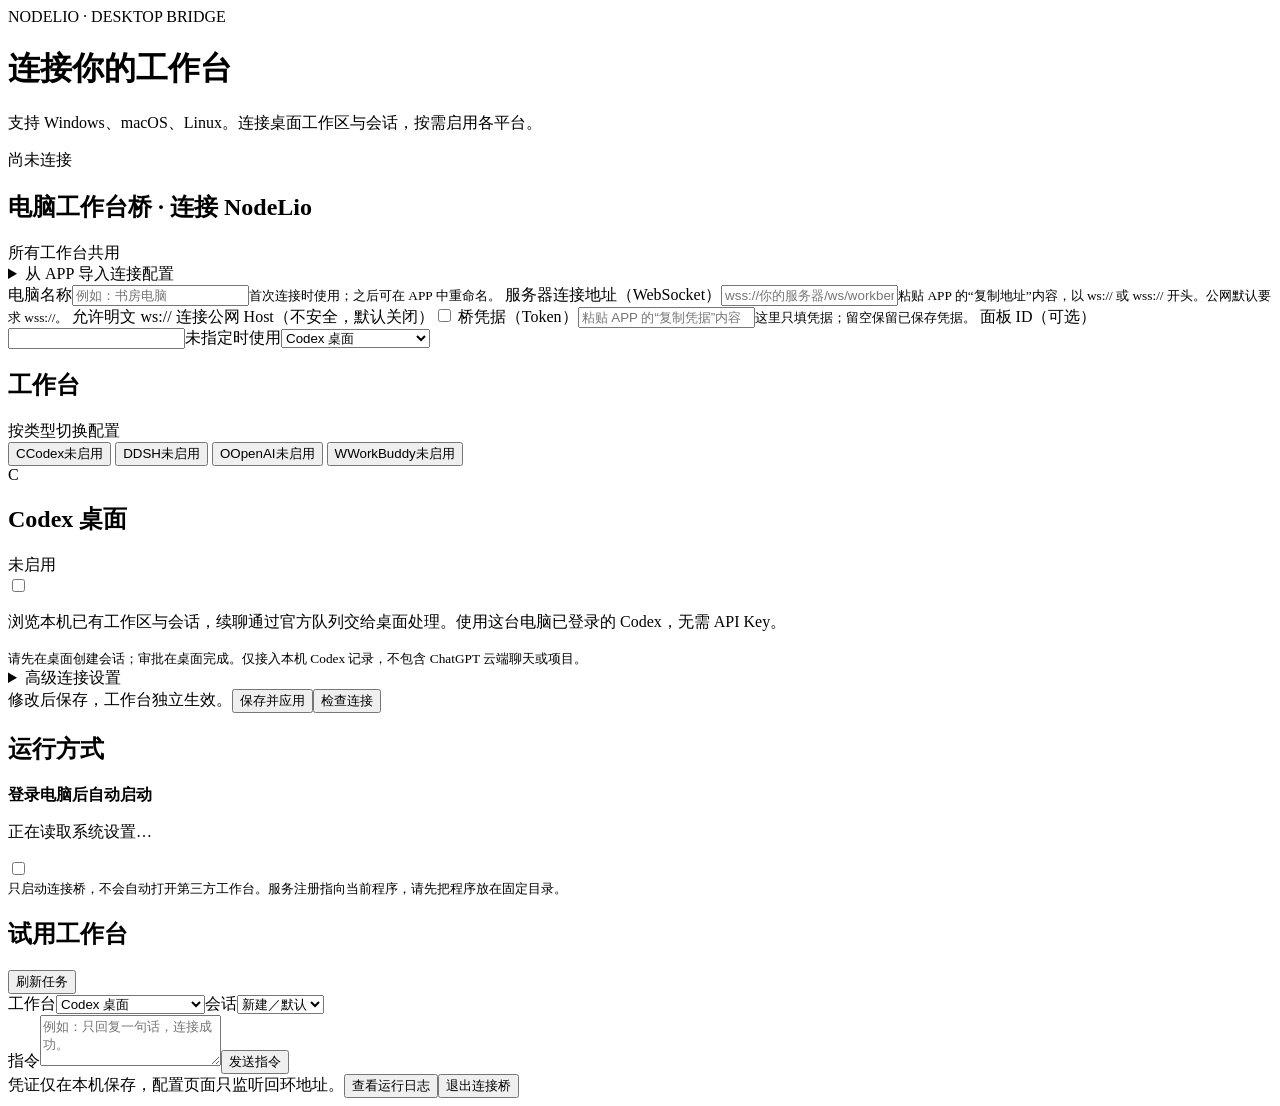
==== commit 707e62f2: "P4 充电拉满 ICC；桥接 DSH NEXT 2.x MeshCall；配置页分工作台 固件（sila-p4c5-62 / 508）  - `ConfigureAxpCharging()` 重写：原" ====
--- a/tools/nodelio-bridge/internal/bridge/web/index.html
+++ b/tools/nodelio-bridge/internal/bridge/web/index.html
@@ -13,20 +13,30 @@
 <label>桥凭据（Token）<input id="host-token" type="password" autocomplete="new-password" placeholder="粘贴 APP 的“复制凭据”内容"><small>这里只填凭据；留空保留已保存凭据。</small></label>
 <label>面板 ID（可选）<input id="panel-id"></label><label>未指定时使用<select id="default-provider"><option value="codex">Codex 桌面</option><option value="dsh">DSH</option><option value="openai">OpenAI API 独立会话</option><option value="workbuddy">WorkBuddy</option></select></label>
 </div></section>
-<div class="providers">
-<section class="provider"><div class="provider-title"><div class="brand">C</div><div><h2>Codex 桌面</h2><span id="codex-state" class="state">未启用</span></div><label class="switch"><input id="codex-enabled" type="checkbox" aria-label="启用 Codex 桌面"><span></span></label></div><p>浏览本机已有工作区与会话，续聊通过官方队列交给桌面处理。使用这台电脑已登录的 Codex，无需 API Key。</p>
+<section class="providers-panel">
+<div class="section-title"><h2>工作台</h2><span>按类型切换配置</span></div>
+<div class="provider-tabs" role="tablist" aria-label="工作台类型">
+<button type="button" class="provider-tab active" role="tab" id="tab-codex" aria-controls="panel-codex" aria-selected="true" data-tab="codex"><span class="brand">C</span><span class="tab-copy"><span class="tab-name">Codex</span><span id="codex-tab-state" class="tab-state">未启用</span></span></button>
+<button type="button" class="provider-tab" role="tab" id="tab-dsh" aria-controls="panel-dsh" aria-selected="false" data-tab="dsh" tabindex="-1"><span class="brand">D</span><span class="tab-copy"><span class="tab-name">DSH</span><span id="dsh-tab-state" class="tab-state">未启用</span></span></button>
+<button type="button" class="provider-tab" role="tab" id="tab-openai" aria-controls="panel-openai" aria-selected="false" data-tab="openai" tabindex="-1"><span class="brand">O</span><span class="tab-copy"><span class="tab-name">OpenAI</span><span id="openai-tab-state" class="tab-state">未启用</span></span></button>
+<button type="button" class="provider-tab" role="tab" id="tab-workbuddy" aria-controls="panel-workbuddy" aria-selected="false" data-tab="workbuddy" tabindex="-1"><span class="brand">W</span><span class="tab-copy"><span class="tab-name">WorkBuddy</span><span id="workbuddy-tab-state" class="tab-state">未启用</span></span></button>
+</div>
+<div class="provider-panels">
+<section class="provider active" role="tabpanel" id="panel-codex" aria-labelledby="tab-codex"><div class="provider-title"><div class="brand">C</div><div><h2>Codex 桌面</h2><span id="codex-state" class="state">未启用</span></div><label class="switch"><input id="codex-enabled" type="checkbox" aria-label="启用 Codex 桌面"><span></span></label></div><p>浏览本机已有工作区与会话，续聊通过官方队列交给桌面处理。使用这台电脑已登录的 Codex，无需 API Key。</p>
 <small>请先在桌面创建会话；审批在桌面完成。仅接入本机 Codex 记录，不包含 ChatGPT 云端聊天或项目。</small>
 <details><summary>高级连接设置</summary><label>Codex 程序路径<input id="codex-executable" placeholder="留空自动发现本平台 CLI"><small>Windows 选择 codex.exe；macOS / Linux 选择可执行的 codex 文件。</small></label><label>Codex 数据目录<input id="codex-home" placeholder="留空使用 CLI 默认目录"></label><label>读取方式<select id="codex-mode"><option value="auto">优先桌面服务，兼容本地历史</option><option value="history">本地历史</option></select></label><label>共享服务套接字（可选）<input id="codex-socket" placeholder="已有共享服务的绝对路径"></label></details></section>
-<section class="provider"><div class="provider-title"><div class="brand">D</div><div><h2>DSH 工作台</h2><span id="dsh-state" class="state">未启用</span></div><label class="switch"><input id="dsh-enabled" type="checkbox" aria-label="启用 DSH"><span></span></label></div><p>连接这台电脑上的 DSH，访问工作区、任务和审批。</p>
+<section class="provider" role="tabpanel" id="panel-dsh" aria-labelledby="tab-dsh" hidden><div class="provider-title"><div class="brand">D</div><div><h2>DSH 工作台</h2><span id="dsh-state" class="state">未启用</span></div><label class="switch"><input id="dsh-enabled" type="checkbox" aria-label="启用 DSH"><span></span></label></div><p>连接这台电脑上的 DSH，访问工作区、任务和审批。</p>
 <label>默认工作区<input id="dsh-workspace" list="dsh-workspace-list" placeholder="选择或填写完整目录路径"><datalist id="dsh-workspace-list"></datalist></label><label>模型<select id="dsh-model"></select></label><label>权限预设<select id="dsh-permission"></select></label>
-<details><summary>高级连接设置</summary><label>endpoint.json 路径<input id="dsh-endpoint" placeholder="留空自动发现"></label><label>DSH 数据目录<input id="dsh-home" placeholder="留空使用用户目录下的 .dsh"></label><label>Agent 预设<select id="dsh-agent"></select></label></details></section>
-<section class="provider"><div class="provider-title"><div class="brand">O</div><div><h2>OpenAI</h2><span id="openai-state" class="state">未启用</span></div><label class="switch"><input id="openai-enabled" type="checkbox" aria-label="启用 OpenAI"><span></span></label></div><p>使用独立 API 会话进行问答和续聊。不会同步 ChatGPT 历史或执行本机工具。</p>
+<details><summary>高级连接设置</summary><label>旧版 endpoint.json 路径<input id="dsh-endpoint" placeholder="留空则用 DSH NEXT 2.x 本机 Mesh（connector.json）"><small>DSH NEXT 2.x 无需填写；仅旧版 TCP bridge 才填 endpoint.json。</small></label><label>DSH 数据目录<input id="dsh-home" placeholder="留空使用用户目录下的 .dsh"></label><label>Agent 预设<select id="dsh-agent"></select></label></details></section>
+<section class="provider" role="tabpanel" id="panel-openai" aria-labelledby="tab-openai" hidden><div class="provider-title"><div class="brand">O</div><div><h2>OpenAI</h2><span id="openai-state" class="state">未启用</span></div><label class="switch"><input id="openai-enabled" type="checkbox" aria-label="启用 OpenAI"><span></span></label></div><p>使用独立 API 会话进行问答和续聊。不会同步 ChatGPT 历史或执行本机工具。</p>
 <label>API Key<input id="openai-key" type="password" autocomplete="new-password" placeholder="留空保留已保存密钥"></label><label>模型<select id="openai-model"></select></label>
 <details><summary>高级连接设置</summary><label>API 地址<input id="openai-base" type="url"></label><button type="button" class="text-button" data-clear="openai_key">清除已保存密钥</button></details></section>
-<section class="provider"><div class="provider-title"><div class="brand">W</div><div><h2>WorkBuddy</h2><span id="workbuddy-state" class="state">未启用</span></div><label class="switch"><input id="workbuddy-enabled" type="checkbox" aria-label="启用 WorkBuddy"><span></span></label></div><p>连接已授权的本地助理或独立云端任务。本地模式需要 PC 助理在线。</p>
+<section class="provider" role="tabpanel" id="panel-workbuddy" aria-labelledby="tab-workbuddy" hidden><div class="provider-title"><div class="brand">W</div><div><h2>WorkBuddy</h2><span id="workbuddy-state" class="state">未启用</span></div><label class="switch"><input id="workbuddy-enabled" type="checkbox" aria-label="启用 WorkBuddy"><span></span></label></div><p>连接已授权的本地助理或独立云端任务。本地模式需要 PC 助理在线。</p>
 <label>连接模式<select id="workbuddy-mode"><option value="local">本地助理</option><option value="cloud">云端任务</option></select></label><label>已授权 Access Token<input id="workbuddy-token" type="password" autocomplete="new-password" placeholder="在开放平台授权后填写"></label><small>此版本手动配置授权令牌；过期后需更新，不在客户端保存应用 Secret。</small>
 <details><summary>高级连接设置</summary><label>API 地址<input id="workbuddy-base" type="url"></label><button type="button" class="text-button" data-clear="workbuddy_token">清除已保存令牌</button></details></section>
-</div><div class="save-row"><span id="save-note">修改后保存，工作台独立生效。</span><button type="submit" class="primary">保存并应用</button><button type="button" id="refresh">检查连接</button></div>
+</div>
+</section>
+<div class="save-row"><span id="save-note">修改后保存，工作台独立生效。</span><button type="submit" class="primary">保存并应用</button><button type="button" id="refresh">检查连接</button></div>
 </form>
 <section><div class="section-title"><h2>运行方式</h2><span id="version"></span></div><div class="startup-row"><div><strong>登录电脑后自动启动</strong><p id="startup-note">正在读取系统设置…</p></div><label class="switch"><input id="startup" type="checkbox" aria-label="登录后自动启动"><span></span></label></div><small>只启动连接桥，不会自动打开第三方工作台。服务注册指向当前程序，请先把程序放在固定目录。</small></section>
 <section><div class="section-title"><h2>试用工作台</h2><button id="list" type="button">刷新任务</button></div><div class="grid"><label>工作台<select id="test-provider"><option value="codex">Codex 桌面</option><option value="dsh">DSH</option><option value="openai">OpenAI API 独立会话</option><option value="workbuddy">WorkBuddy</option></select></label><label>会话<select id="test-session"><option value="">新建／默认</option></select></label></div><label>指令<textarea id="instruction" rows="3" maxlength="2000" placeholder="例如：只回复一句话，连接成功。"></textarea></label><button id="send" type="button" class="primary">发送指令</button><div id="tasks" class="tasks"></div></section>
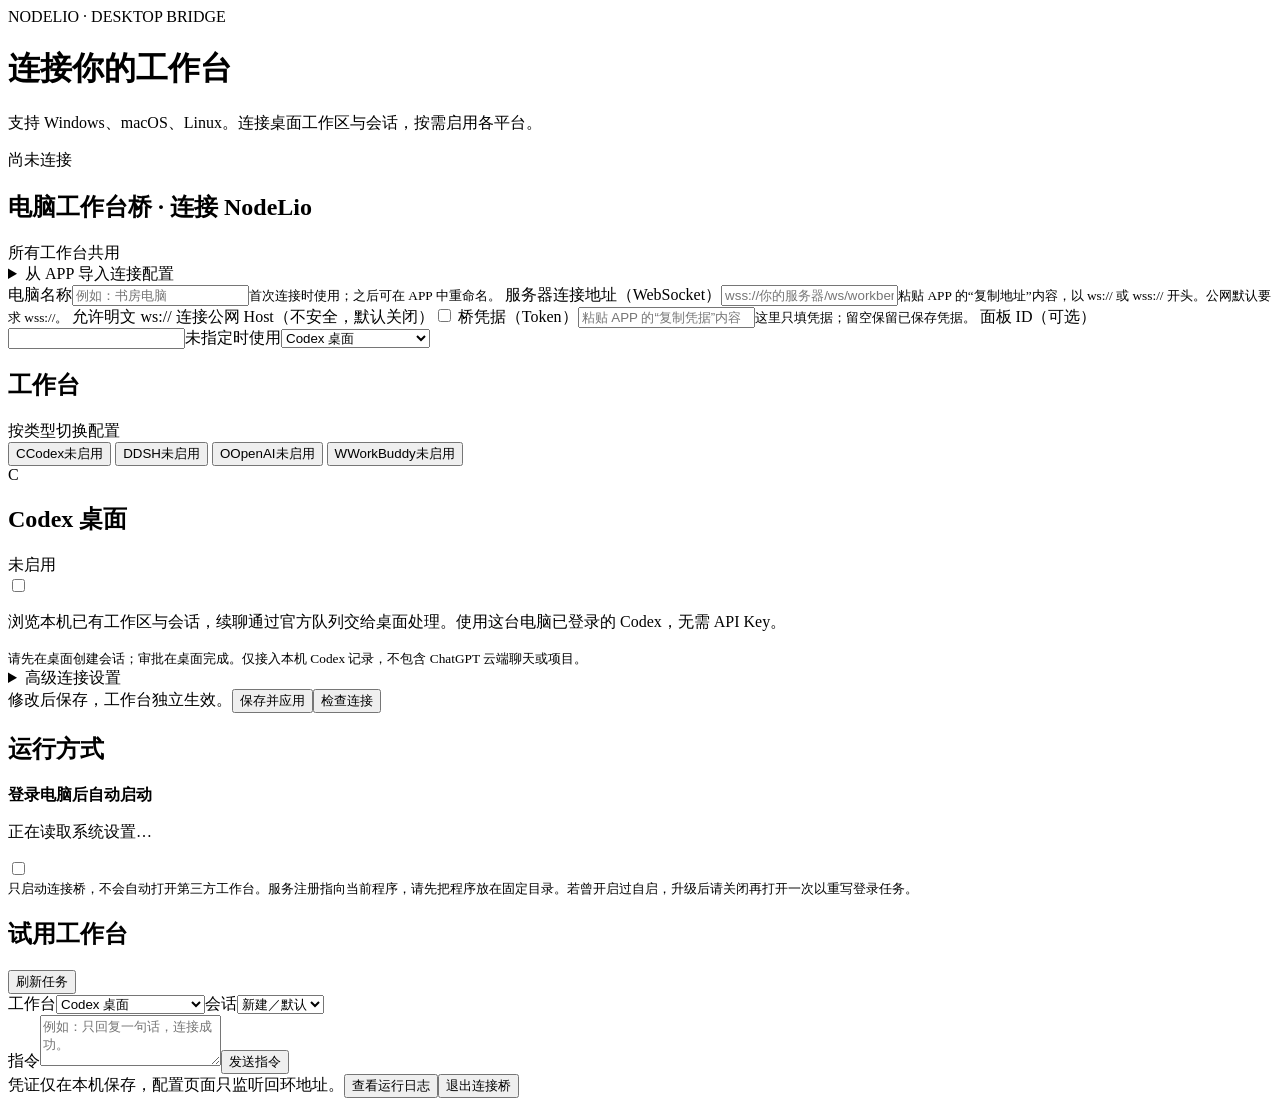
==== commit 76182bc7: "DSH 执行中图标旋转反馈；nodelio-bridge 开机等网络并修复 Windows GUI 日志被 stderr 掐断。 Co-authored-by: Cursor <cursoragent" ====
--- a/tools/nodelio-bridge/internal/bridge/web/index.html
+++ b/tools/nodelio-bridge/internal/bridge/web/index.html
@@ -38,7 +38,7 @@
 </section>
 <div class="save-row"><span id="save-note">修改后保存，工作台独立生效。</span><button type="submit" class="primary">保存并应用</button><button type="button" id="refresh">检查连接</button></div>
 </form>
-<section><div class="section-title"><h2>运行方式</h2><span id="version"></span></div><div class="startup-row"><div><strong>登录电脑后自动启动</strong><p id="startup-note">正在读取系统设置…</p></div><label class="switch"><input id="startup" type="checkbox" aria-label="登录后自动启动"><span></span></label></div><small>只启动连接桥，不会自动打开第三方工作台。服务注册指向当前程序，请先把程序放在固定目录。</small></section>
+<section><div class="section-title"><h2>运行方式</h2><span id="version"></span></div><div class="startup-row"><div><strong>登录电脑后自动启动</strong><p id="startup-note">正在读取系统设置…</p></div><label class="switch"><input id="startup" type="checkbox" aria-label="登录后自动启动"><span></span></label></div><small>只启动连接桥，不会自动打开第三方工作台。服务注册指向当前程序，请先把程序放在固定目录。若曾开启过自启，升级后请关闭再打开一次以重写登录任务。</small></section>
 <section><div class="section-title"><h2>试用工作台</h2><button id="list" type="button">刷新任务</button></div><div class="grid"><label>工作台<select id="test-provider"><option value="codex">Codex 桌面</option><option value="dsh">DSH</option><option value="openai">OpenAI API 独立会话</option><option value="workbuddy">WorkBuddy</option></select></label><label>会话<select id="test-session"><option value="">新建／默认</option></select></label></div><label>指令<textarea id="instruction" rows="3" maxlength="2000" placeholder="例如：只回复一句话，连接成功。"></textarea></label><button id="send" type="button" class="primary">发送指令</button><div id="tasks" class="tasks"></div></section>
 <footer><span>凭证仅在本机保存，配置页面只监听回环地址。</span><button id="logs" class="text-button">查看运行日志</button><button id="stop" class="text-button">退出连接桥</button></footer><pre id="log-output" hidden></pre>
 </main></body></html>
